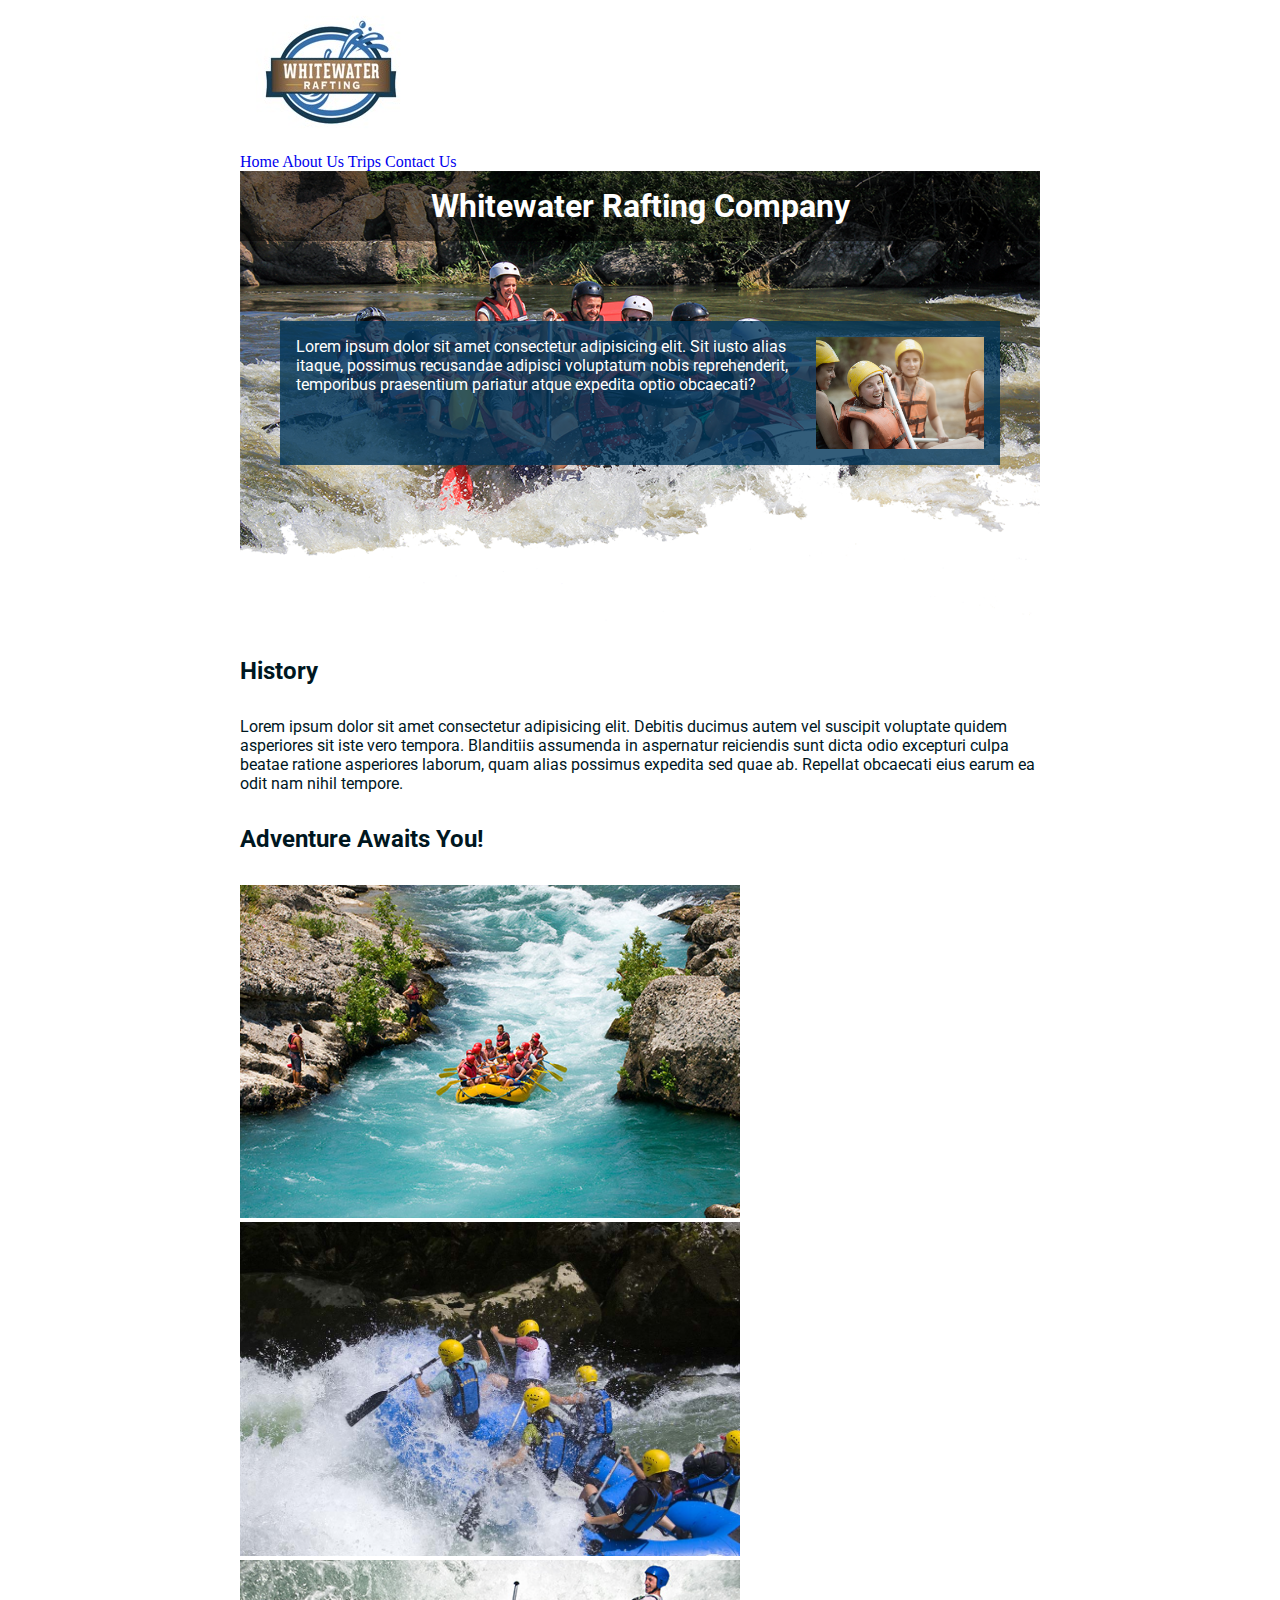
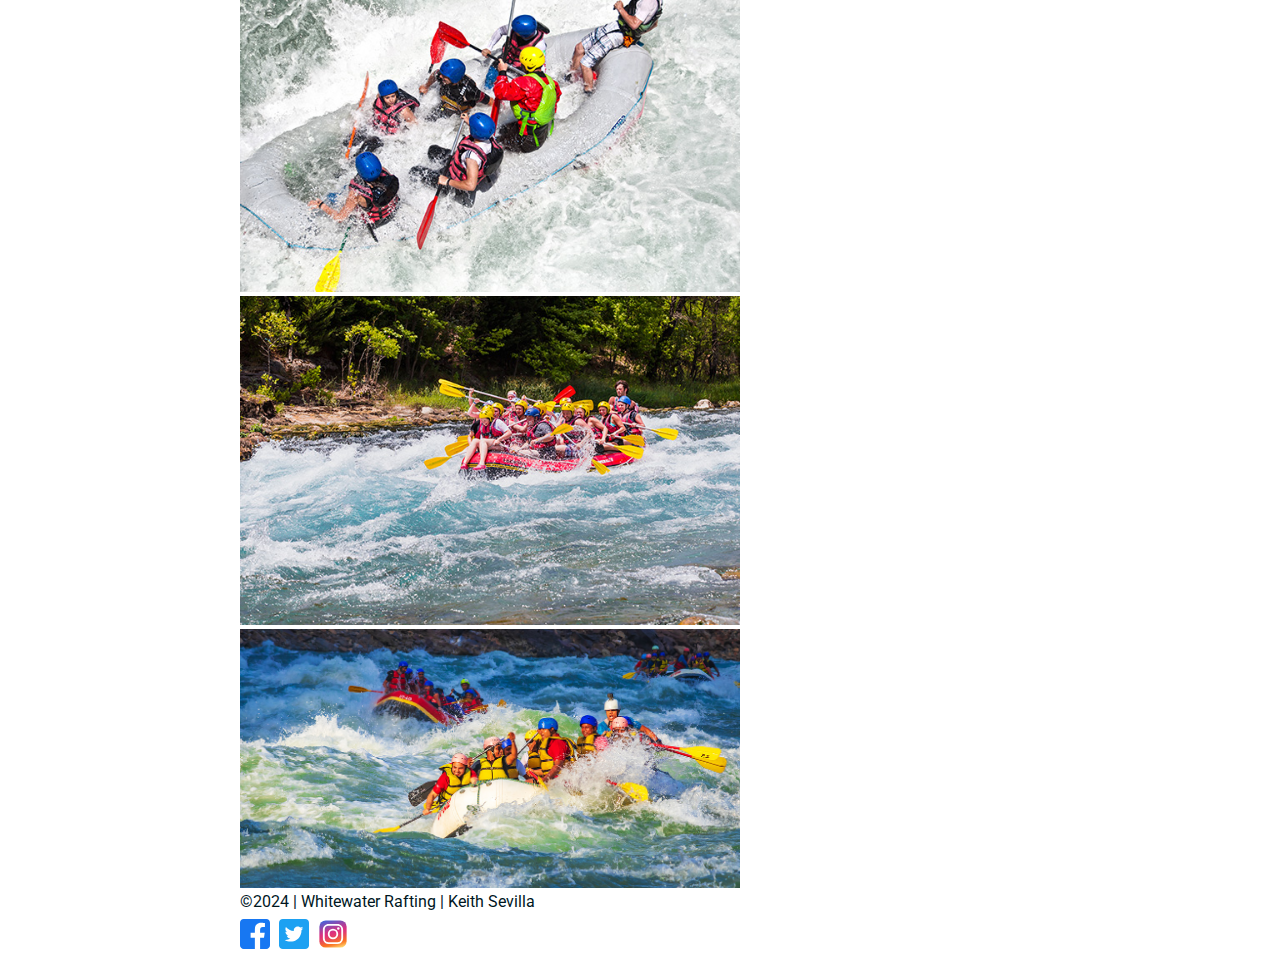
==== wwr/about.html @ e15ec9f9 "added about.html" ====
<!DOCTYPE html>
<html lang="en">
<head>
    <meta charset="UTF-8">
    <meta name="viewport" content="width=device-width, initial-scale=1.0">
    <title>About Us</title>

    <link rel="stylesheet" href="./styles/rafting.css">
</head>
<body>
    <header>
        <img src="./images/logo.png" alt="logo">
        <nav>
            <a href="index.html">Home</a>
            <a href="about.html">About Us</a>
            <a href="trips.html">Trips</a>
            <a href="contact.html">Contact Us</a>
        </nav>

    </header>

    <main>
        <div class="hero">
            <img src="./images/hero.png" alt="hero image">
            <h1>Whitewater Rafting Company</h1>
            <article>
                <img src="./images/happy-client.png" alt="Happy Client">
                <p>Lorem ipsum dolor sit amet consectetur adipisicing elit. Sit iusto alias itaque, possimus recusandae adipisci voluptatum nobis reprehenderit, temporibus praesentium pariatur atque expedita optio obcaecati?</p>
            </article>
        </div>
        
        <section>
            <h2>History</h2>
            <p>Lorem ipsum dolor sit amet consectetur adipisicing elit. Debitis ducimus autem vel suscipit voluptate quidem asperiores sit iste vero tempora. Blanditiis assumenda in aspernatur reiciendis sunt dicta odio excepturi culpa beatae ratione asperiores laborum, quam alias possimus expedita sed quae ab. Repellat obcaecati eius earum ea odit nam nihil tempore.</p>
        </section>
        <section>
            <h2>Adventure Awaits You!</h2>
            <img src="./images/adventure1.jpg" alt="Adventure 1">
            <img src="./images/adventure2.jpg" alt="Adventure 2">
            <img src="./images/adventure3.jpg" alt="Adventure 3">
            <img src="./images/adventure4.jpg" alt="Adventure 4">
            <img src="./images/adventure5.jpg" alt="Adventure 5">
        </section>
    </main>
    
    <footer>
        <p>&copy;2024 | Whitewater Rafting | Keith Sevilla</p>
        <nav class="social-links">
            <a href="https://facebook.com"><img src="./images/facebook.svg" alt="Facebook"></a>
            <a href="https://twitter.com"><img src="./images/twitter.svg" alt="Twitter"></a>
            <a href="https://instagram.com"><img src="./images/instagram.svg" alt=""></a>
        </nav>

    </footer>
</body>
</html>
---- wwr/styles/rafting.css ----
@import url('https://fonts.googleapis.com/css2?family=Roboto:ital,wght@0,100;0,300;0,400;0,500;0,700;0,900;1,100;1,300;1,400;1,500;1,700;1,900&display=swap');

:root {
    --primary-color: #00171F;
    --secondar-color: #003459;
    --accent1-color: #007EA7;
    --accent2-color: #FFFFFF;

    --heading-font: 'Roboto', sans-serif;
    --paragraph-font: 'Roboto', sans-serif;

    --nav-background-color: #00171F;
    --nav-link-color: #FFFFFF;
    --nav-hover-link-color: #007EA7;
    --nav-hover-background-color: #003459;
}

* {
    margin: 0;
    padding: 0;
    box-sizing: border-box;
}

body {
    max-width: 800px;
    margin: 0 auto;
}

h1, h2, h3, h4, h5, h6 {
    font-family: var(--heading-font);
    color: var(--primary-color);
}

p {
    font-family: var(--paragraph-font);
    color: var(--primary-color);
}

nav a {
    text-decoration: none;;
}

/* Class Selector */

.hero {
    position: relative;
    clear: both;
}

.hero img {
    display: block;
    width: 100%;
    height: auto;
}

.hero h1 {
    position: absolute;
    top: 0;
    text-align: center;
    color: var(--accent2-color);
    background-color: rgba(0, 0, 0, 0.5);
    padding: 1rem 0;
    width: 100%;
}

 .hero article>img {
    float: right;
    width: 200px;
}

.hero article {
    position: absolute;
    top: 150px;
    left: 40px;
    width: 90%;
    background-color: rgba(0, 52, 89, 0.8);
}

.hero article>p {
    color: var(--accent2-color);
    padding: 1rem;
}

.hero article>img {
    padding: 1rem;
}

section h2 {
padding: 2rem 0;
}

section img {
    width: 500px;
}

.social-links img {
    width: 30px;
    height: auto;
    margin-right: 5px;
    margin-top: 0.5rem;
}
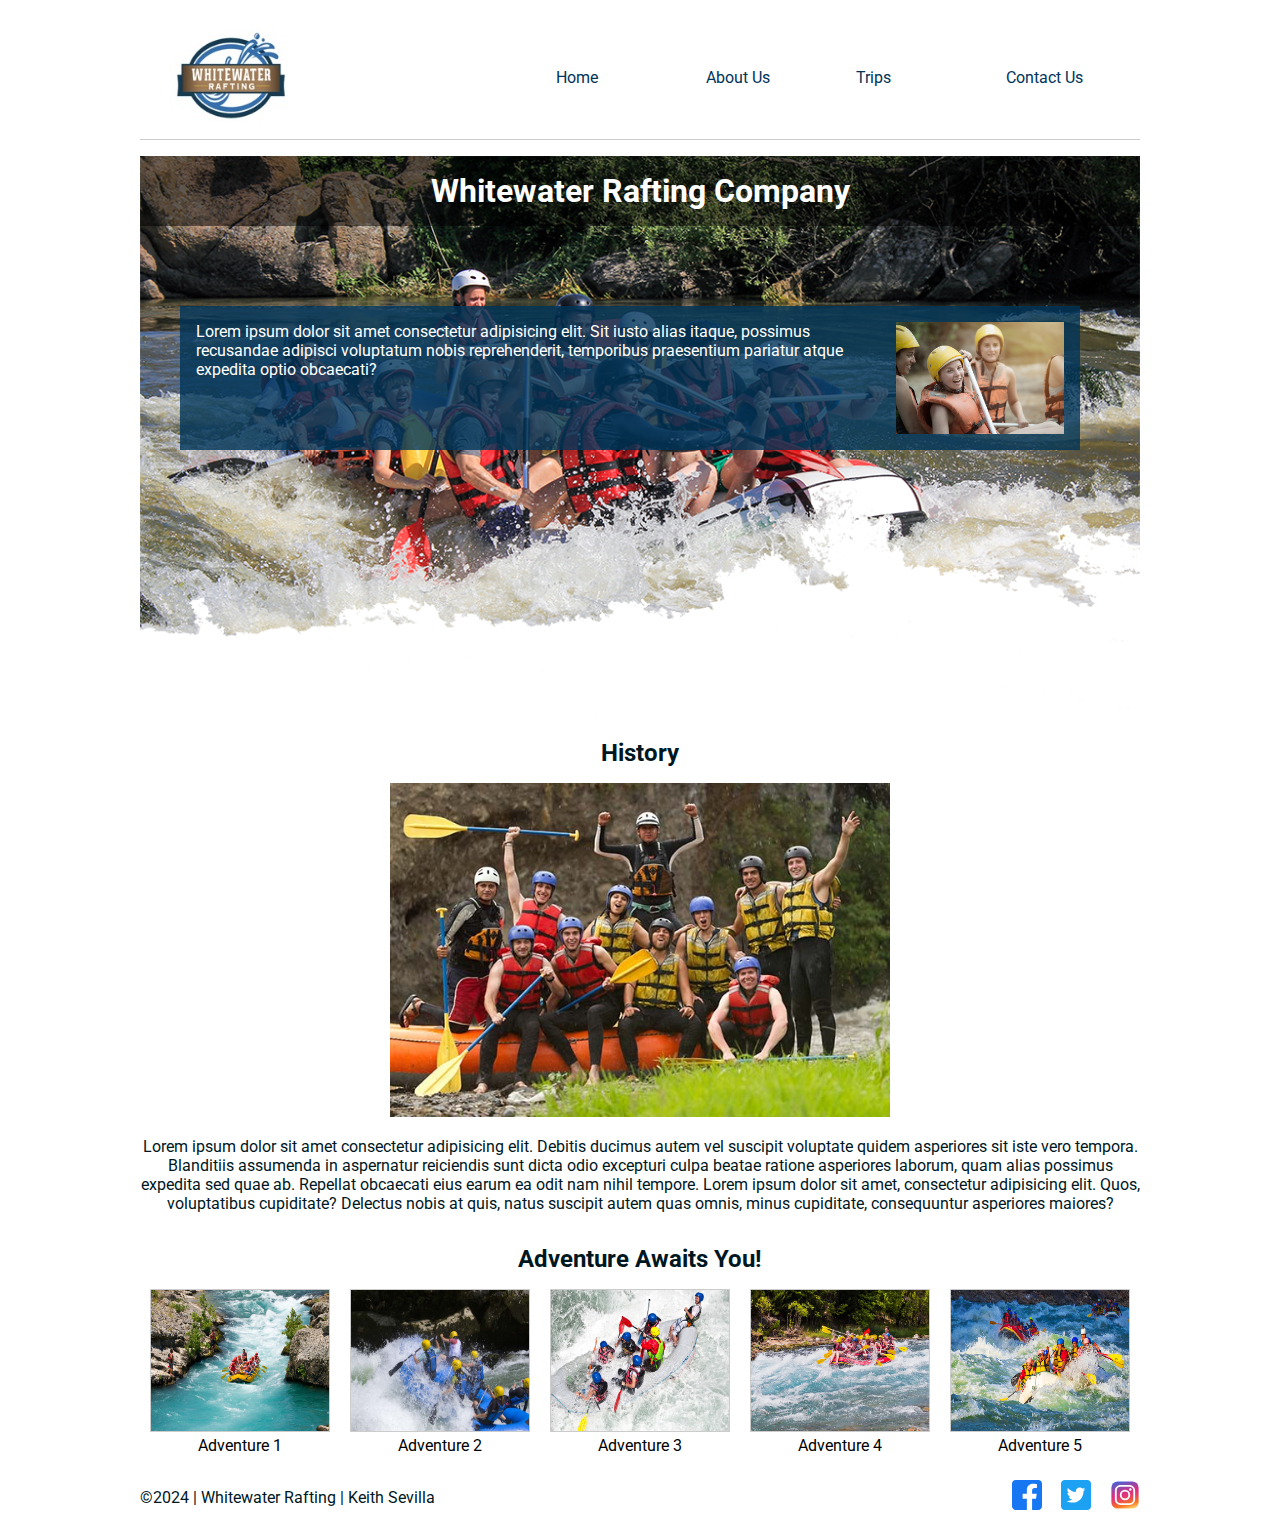
==== commit 029934dc: "updated about page" ====
--- a/wwr/about.html
+++ b/wwr/about.html
@@ -11,12 +11,13 @@
     <header>
         <img src="./images/logo.png" alt="logo">
         <nav>
-            <a href="index.html">Home</a>
-            <a href="about.html">About Us</a>
-            <a href="trips.html">Trips</a>
-            <a href="contact.html">Contact Us</a>
+            <ul class="navigation">
+                <li><a href="index.html">Home</a></li>
+                <li><a href="about.html">About Us</a></li>
+                <li><a href="trips.html">Trips</a></li>
+                <li><a href="contact.html">Contact Us</a></li>
+            </ul>            
         </nav>
-
     </header>
 
     <main>
@@ -31,25 +32,47 @@
         
         <section>
             <h2>History</h2>
-            <p>Lorem ipsum dolor sit amet consectetur adipisicing elit. Debitis ducimus autem vel suscipit voluptate quidem asperiores sit iste vero tempora. Blanditiis assumenda in aspernatur reiciendis sunt dicta odio excepturi culpa beatae ratione asperiores laborum, quam alias possimus expedita sed quae ab. Repellat obcaecati eius earum ea odit nam nihil tempore.</p>
+            <div class="image-history">
+            <img src="./images/history.jpg" alt="History">
+        </div>
+        
+            <p>Lorem ipsum dolor sit amet consectetur adipisicing elit. Debitis ducimus autem vel suscipit voluptate quidem asperiores sit iste vero tempora. Blanditiis assumenda in aspernatur reiciendis sunt dicta odio excepturi culpa beatae ratione asperiores laborum, quam alias possimus expedita sed quae ab. Repellat obcaecati eius earum ea odit nam nihil tempore. Lorem ipsum dolor sit amet, consectetur adipisicing elit. Quos, voluptatibus cupiditate? Delectus nobis at quis, natus suscipit autem quas omnis, minus cupiditate, consequuntur asperiores maiores?</p>
+        
         </section>
         <section>
             <h2>Adventure Awaits You!</h2>
+            <div class="figure-flex">
+            <figure>
             <img src="./images/adventure1.jpg" alt="Adventure 1">
+            <figcaption>Adventure 1</figcaption>
+        </figure>
+        <figure>
             <img src="./images/adventure2.jpg" alt="Adventure 2">
+            <figcaption>Adventure 2</figcaption>
+        </figure>
+        <figure>
             <img src="./images/adventure3.jpg" alt="Adventure 3">
+            <figcaption>Adventure 3</figcaption>
+        </figure>
+        <figure>
             <img src="./images/adventure4.jpg" alt="Adventure 4">
+            <figcaption>Adventure 4</figcaption>
+        </figure>
+        <figure>
             <img src="./images/adventure5.jpg" alt="Adventure 5">
+            <figcaption>Adventure 5</figcaption>
+        </figure>
+    </div>
         </section>
     </main>
     
     <footer>
         <p>&copy;2024 | Whitewater Rafting | Keith Sevilla</p>
-        <nav class="social-links">
+        <div class="social-links">
             <a href="https://facebook.com"><img src="./images/facebook.svg" alt="Facebook"></a>
             <a href="https://twitter.com"><img src="./images/twitter.svg" alt="Twitter"></a>
             <a href="https://instagram.com"><img src="./images/instagram.svg" alt=""></a>
-        </nav>
+        </div>
 
     </footer>
 </body>
--- a/wwr/styles/rafting.css
+++ b/wwr/styles/rafting.css
@@ -6,8 +6,8 @@
     --accent1-color: #007EA7;
     --accent2-color: #FFFFFF;
 
-    --heading-font: 'Roboto', sans-serif;
-    --paragraph-font: 'Roboto', sans-serif;
+    --heading-font: 'Roboto', Arial, sans-serif;
+    --paragraph-font: 'Roboto', Arial, sans-serif;
 
     --nav-background-color: #00171F;
     --nav-link-color: #FFFFFF;
@@ -22,7 +22,7 @@
 }
 
 body {
-    max-width: 800px;
+    max-width: 1000px;
     margin: 0 auto;
 }
 
@@ -36,9 +36,45 @@
     color: var(--primary-color);
 }
 
-nav a {
-    text-decoration: none;;
+header {
+    display: grid;
+    grid-template-columns: 40% 60%;
+    align-items: center;
+    border-bottom: 1px solid #ccc;
+    max-width: 1000px;
+    margin: 1rem auto;
 }
+
+header img {
+    margin: 0 0.25rem 0 1rem;
+    width: 150px;
+    height: auto;
+}
+
+.navigation {
+    display: flex;
+    list-style: none;
+}
+
+.navigation li {
+    flex: 1 1 100%;
+}
+
+.navigation a {
+    display: block;
+    color: var(--nav-hover-background-color);
+    padding: 1rem;
+    text-decoration: none;
+    font-family: var(--heading-font);
+}
+
+.navigation a:hover {
+    color: var(--nav-hover-link-color);
+    font-weight: 700;
+    text-decoration: underline;
+}
+
+
 
 /* Class Selector */
 
@@ -85,17 +121,53 @@
     padding: 1rem;
 }
 
-section h2 {
-padding: 2rem 0;
+section {
+    text-align: center;
 }
 
-section img {
+section h2 {
+    padding: 1rem 0;
+}
+
+section p {
+    padding: 1rem 0;
+}
+
+.image-history img {
     width: 500px;
+    height: auto;
+}
+
+figcaption {
+    text-align: center;
+    font-family: var(--paragraph-font);
+
+}
+
+.figure-flex {
+    display: flex;
+    justify-content: space-around;
+    
+}
+
+figure img {
+    width: 180px;
+    height: 100%;
+    border: 1px solid rgba(0,0,0,0.2);
+}
+
+
+
+footer {
+    display: flex;
+    justify-content: space-between;
+    align-items: center;
+    padding: 1rem 0;
+    margin-top: 2rem;
 }
 
 .social-links img {
     width: 30px;
     height: auto;
-    margin-right: 5px;
-    margin-top: 0.5rem;
+    margin-left: 15px;
 }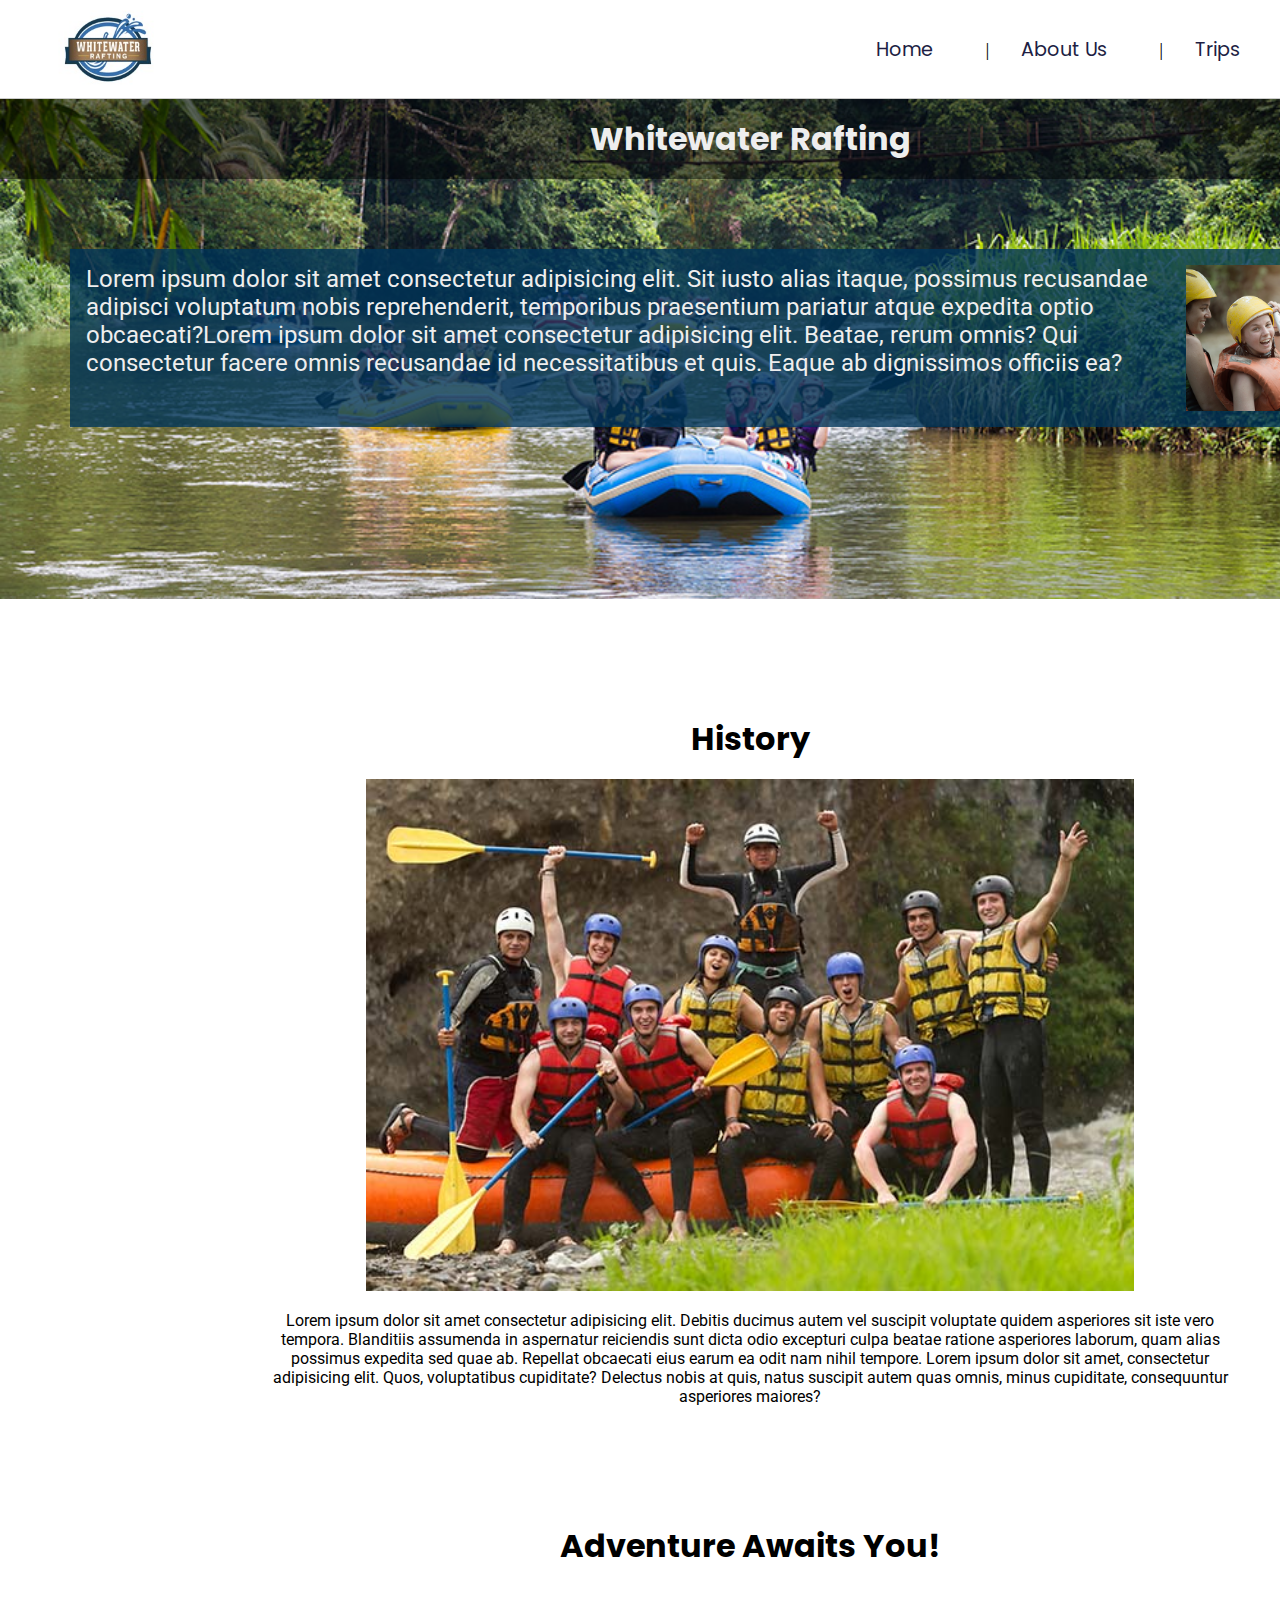
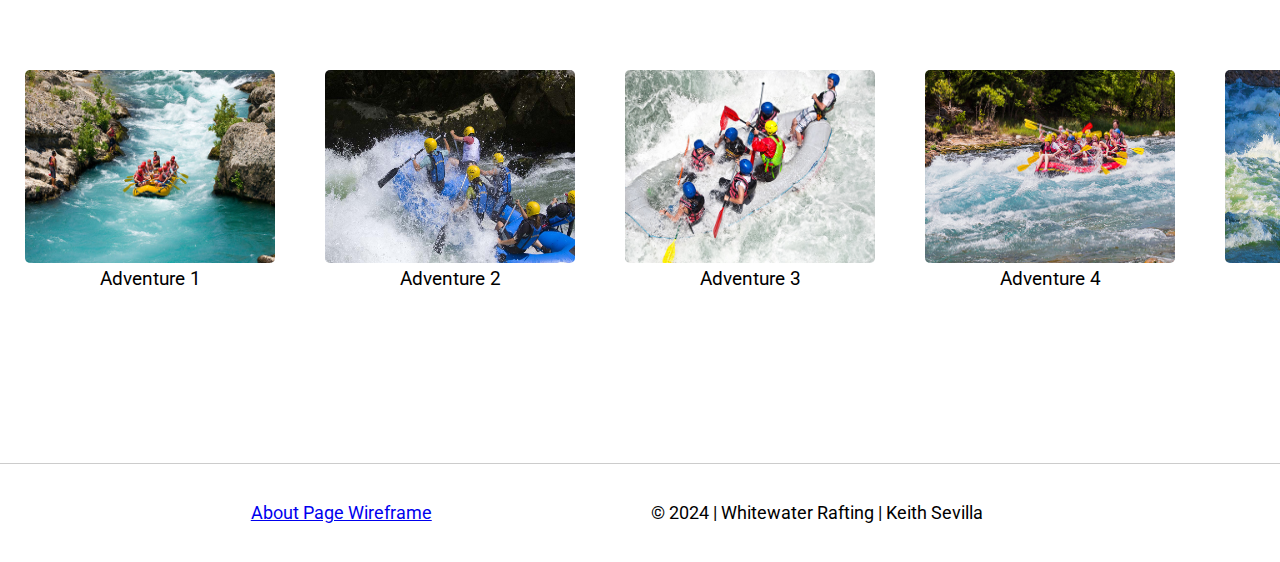
==== commit a9a98215: "Final Commit" ====
--- a/wwr/about.html
+++ b/wwr/about.html
@@ -1,79 +1,102 @@
 <!DOCTYPE html>
-<html lang="en">
+<html lang="en-US">
+
 <head>
-    <meta charset="UTF-8">
-    <meta name="viewport" content="width=device-width, initial-scale=1.0">
-    <title>About Us</title>
+    <meta charset="utf-8">
+    <meta http-equiv="X-UA-Compatible" content="IE=edge">
+    <meta name="viewport" content="width=device-width, initial-scale=1">
+    <title>About Us | Whitewater Rafting</title>
+    <meta name="description"
+        content="Learn more about Whitewater Rafting, our commitment to providing the best rafting experiences.">
+    <meta name="author" content="Keith Sevilla">
+    <link rel="stylesheet" href="./styles/rafting.css">
+    <link rel="stylesheet" href="https://cdnjs.cloudflare.com/ajax/libs/font-awesome/6.6.0/css/all.min.css"
+        integrity="sha512-Kc323vGBEqzTmouAECnVceyQqyqdsSiqLQISBL29aUW4U/M7pSPA/gEUZQqv1cwx4OnYxTxve5UMg5GT6L4JJg=="
+        crossorigin="anonymous" referrerpolicy="no-referrer">
+</head>
 
-    <link rel="stylesheet" href="./styles/rafting.css">
-</head>
 <body>
-    <header>
-        <img src="./images/logo.png" alt="logo">
+    <header class="header">
+        <img class="logo" src="./images/logo.png" alt="logo">
         <nav>
-            <ul class="navigation">
+            <ul class="navbar">
                 <li><a href="index.html">Home</a></li>
                 <li><a href="about.html">About Us</a></li>
                 <li><a href="trips.html">Trips</a></li>
                 <li><a href="contact.html">Contact Us</a></li>
-            </ul>            
+            </ul>
         </nav>
     </header>
-
     <main>
         <div class="hero">
-            <img src="./images/hero.png" alt="hero image">
-            <h1>Whitewater Rafting Company</h1>
+            <img src="./images/hero.jpg" alt="hero image">
+            <h1>Whitewater Rafting</h1>
             <article>
                 <img src="./images/happy-client.png" alt="Happy Client">
-                <p>Lorem ipsum dolor sit amet consectetur adipisicing elit. Sit iusto alias itaque, possimus recusandae adipisci voluptatum nobis reprehenderit, temporibus praesentium pariatur atque expedita optio obcaecati?</p>
+                <p>Lorem ipsum dolor sit amet consectetur adipisicing elit. Sit iusto alias itaque, possimus recusandae
+                    adipisci voluptatum nobis reprehenderit, temporibus praesentium pariatur atque expedita optio
+                    obcaecati?Lorem ipsum dolor sit amet consectetur adipisicing elit. Beatae, rerum omnis? Qui
+                    consectetur facere omnis recusandae id necessitatibus et quis. Eaque ab dignissimos officiis ea?</p>
             </article>
         </div>
-        
-        <section>
+
+        <section class="history">
             <h2>History</h2>
             <div class="image-history">
-            <img src="./images/history.jpg" alt="History">
-        </div>
-        
-            <p>Lorem ipsum dolor sit amet consectetur adipisicing elit. Debitis ducimus autem vel suscipit voluptate quidem asperiores sit iste vero tempora. Blanditiis assumenda in aspernatur reiciendis sunt dicta odio excepturi culpa beatae ratione asperiores laborum, quam alias possimus expedita sed quae ab. Repellat obcaecati eius earum ea odit nam nihil tempore. Lorem ipsum dolor sit amet, consectetur adipisicing elit. Quos, voluptatibus cupiditate? Delectus nobis at quis, natus suscipit autem quas omnis, minus cupiditate, consequuntur asperiores maiores?</p>
-        
+                <img src="./images/history.jpg" alt="History">
+            </div>
+
+            <p>Lorem ipsum dolor sit amet consectetur adipisicing elit. Debitis ducimus autem vel suscipit voluptate
+                quidem asperiores sit iste vero tempora. Blanditiis assumenda in aspernatur reiciendis sunt dicta odio
+                excepturi culpa beatae ratione asperiores laborum, quam alias possimus expedita sed quae ab. Repellat
+                obcaecati eius earum ea odit nam nihil tempore. Lorem ipsum dolor sit amet, consectetur adipisicing
+                elit. Quos, voluptatibus cupiditate? Delectus nobis at quis, natus suscipit autem quas omnis, minus
+                cupiditate, consequuntur asperiores maiores?</p>
+
         </section>
-        <section>
+        <section class="adventures">
             <h2>Adventure Awaits You!</h2>
             <div class="figure-flex">
-            <figure>
-            <img src="./images/adventure1.jpg" alt="Adventure 1">
-            <figcaption>Adventure 1</figcaption>
-        </figure>
-        <figure>
-            <img src="./images/adventure2.jpg" alt="Adventure 2">
-            <figcaption>Adventure 2</figcaption>
-        </figure>
-        <figure>
-            <img src="./images/adventure3.jpg" alt="Adventure 3">
-            <figcaption>Adventure 3</figcaption>
-        </figure>
-        <figure>
-            <img src="./images/adventure4.jpg" alt="Adventure 4">
-            <figcaption>Adventure 4</figcaption>
-        </figure>
-        <figure>
-            <img src="./images/adventure5.jpg" alt="Adventure 5">
-            <figcaption>Adventure 5</figcaption>
-        </figure>
-    </div>
+                <figure>
+                    <img src="./images/adventure1.jpg" alt="Adventure 1">
+                    <figcaption>Adventure 1</figcaption>
+                </figure>
+                <figure>
+                    <img src="./images/adventure2.jpg" alt="Adventure 2">
+                    <figcaption>Adventure 2</figcaption>
+                </figure>
+                <figure>
+                    <img src="./images/adventure3.jpg" alt="Adventure 3">
+                    <figcaption>Adventure 3</figcaption>
+                </figure>
+                <figure>
+                    <img src="./images/adventure4.jpg" alt="Adventure 4">
+                    <figcaption>Adventure 4</figcaption>
+                </figure>
+                <figure>
+                    <img src="./images/adventure5.jpg" alt="Adventure 5">
+                    <figcaption>Adventure 5</figcaption>
+                </figure>
+            </div>
         </section>
     </main>
-    
-    <footer>
-        <p>&copy;2024 | Whitewater Rafting | Keith Sevilla</p>
+
+    <footer class="footer">
+        <p><a href="https://app.moqups.com/9AOTmL9DWWLRUPZltFZnc6veZpP5LIQR/view/page/a9f572c9b" target="_blank">About
+                Page
+                Wireframe</a></p>
+
+
+        <p>&copy; 2024 | Whitewater Rafting | Keith Sevilla</p>
+
         <div class="social-links">
-            <a href="https://facebook.com"><img src="./images/facebook.svg" alt="Facebook"></a>
-            <a href="https://twitter.com"><img src="./images/twitter.svg" alt="Twitter"></a>
-            <a href="https://instagram.com"><img src="./images/instagram.svg" alt=""></a>
+            <a href="https://www.twitter.com/"><i class="fa-brands fa-square-x-twitter"></i></a>
+            <a href="https://www.instagram.com/"><i class="fa-brands fa-square-instagram"></i></a>
+            <a href="https://www.facebook.com/"><i class="fa-brands fa-square-facebook"></i></a>
+
         </div>
 
     </footer>
 </body>
+
 </html>--- a/wwr/styles/rafting.css
+++ b/wwr/styles/rafting.css
@@ -1,173 +1,521 @@
-@import url('https://fonts.googleapis.com/css2?family=Roboto:ital,wght@0,100;0,300;0,400;0,500;0,700;0,900;1,100;1,300;1,400;1,500;1,700;1,900&display=swap');
+@import url('https://fonts.googleapis.com/css2?family=Poppins:wght@400;500&family=Roboto:wght@400;700&display=swap');
 
 :root {
-    --primary-color: #00171F;
-    --secondar-color: #003459;
-    --accent1-color: #007EA7;
-    --accent2-color: #FFFFFF;
-
-    --heading-font: 'Roboto', Arial, sans-serif;
-    --paragraph-font: 'Roboto', Arial, sans-serif;
-
-    --nav-background-color: #00171F;
-    --nav-link-color: #FFFFFF;
-    --nav-hover-link-color: #007EA7;
-    --nav-hover-background-color: #003459;
+  --primary-color: #201e43;
+  --secondary-color: #134b70;
+  --accent1-color: #508c9b;
+  --accent2-color: #eeeeee;
+
+  --heading-font: Poppins, Helvetica, sans-serif;
+  --paragraph-font: Roboto, Helvetica, sans-serif;
 }
 
 * {
-    margin: 0;
-    padding: 0;
-    box-sizing: border-box;
+  margin: 0;
+  padding: 0;
+  box-sizing: border-box;
 }
 
 body {
-    max-width: 1000px;
-    margin: 0 auto;
-}
-
-h1, h2, h3, h4, h5, h6 {
-    font-family: var(--heading-font);
-    color: var(--primary-color);
+  width: 1500px;
+  margin: 0 auto;
+}
+
+.header {
+  display: flex;
+  padding: 0 3rem;
+  justify-content: space-between;
+  align-items: center;
+  border-bottom: 1px solid #ccc;
+}
+
+.logo {
+  width: 120px;
+}
+
+/* .navbar {
+} */
+
+.navbar a {
+  text-decoration: none;
+  color: var(--primary-color);
+  font-family: var(--heading-font);
+  margin-right: 1rem;
+}
+
+nav li + li::before {
+  content: '|';
+  padding: 2rem;
+}
+
+.navbar li {
+  display: inline-block;
+  font-size: 1.2em;
+}
+
+.navbar a:hover {
+  color: var(--secondary-color);
+}
+
+h1,
+h2,
+h3,
+h4,
+h5,
+h6 {
+  font-family: var(--heading-font);
 }
 
 p {
-    font-family: var(--paragraph-font);
-    color: var(--primary-color);
-}
-
-header {
-    display: grid;
-    grid-template-columns: 40% 60%;
-    align-items: center;
-    border-bottom: 1px solid #ccc;
-    max-width: 1000px;
-    margin: 1rem auto;
-}
-
-header img {
-    margin: 0 0.25rem 0 1rem;
-    width: 150px;
-    height: auto;
-}
-
-.navigation {
-    display: flex;
-    list-style: none;
-}
-
-.navigation li {
-    flex: 1 1 100%;
-}
-
-.navigation a {
-    display: block;
-    color: var(--nav-hover-background-color);
-    padding: 1rem;
-    text-decoration: none;
-    font-family: var(--heading-font);
-}
-
-.navigation a:hover {
-    color: var(--nav-hover-link-color);
-    font-weight: 700;
-    text-decoration: underline;
-}
-
-
-
-/* Class Selector */
-
+  font-family: var(--paragraph-font);
+}
+
+/* Footer Section */
+.footer {
+  display: flex;
+  justify-content: space-evenly;
+  align-items: center;
+  margin-top: 200px;
+  border-top: 1px solid #ccc;
+  padding: 2rem;
+  font-size: 1.1em;
+}
+
+.social-links {
+  font-size: 1.7em;
+}
+
+.social-links a {
+  color: var(--primary-color);
+  padding: 0 0.5rem;
+}
+
+.social-links a:hover {
+  color: var(--secondary-color);
+}
+
+/* Trips */
+.hero-trips {
+  background: linear-gradient(rgba(0, 0, 0, 0.705), rgba(0, 0, 0, 0.644)),
+    url('../images/hero-trips.jpg') no-repeat center / cover;
+  width: 100%;
+  height: 90vh;
+  margin: 0 auto;
+}
+
+.trips {
+  margin: 200px 0;
+}
+.trips h2 {
+  text-align: center;
+  font-size: 2em;
+  margin-bottom: 2rem;
+}
+.trips-flex {
+  display: flex;
+  justify-content: space-around;
+}
+
+.trip {
+  width: 30%;
+  text-align: center;
+}
+
+.trip h3 {
+  font-size: 1.5em;
+  padding: 1rem;
+}
+
+.trip p {
+  padding: 1rem;
+}
+
+.trip img {
+  max-width: 100%;
+  height: 300px;
+  border-radius: 5px;
+}
+
+.trips-table h2 {
+  text-align: center;
+  margin-bottom: 1rem;
+}
+
+.trips-table table {
+  border-collapse: collapse;
+  font-size: 1.1em;
+  font-family: var(--paragraph-font);
+  width: 800px;
+  margin: 0 auto;
+}
+
+.trips-table thead tr {
+  font-family: var(--paragraph-font);
+  font-size: 1.2em;
+  letter-spacing: 0.7px;
+  background-color: var(--secondary-color);
+  color: var(--accent2-color);
+  text-align: left;
+}
+
+.trips-table th,
+.trips-table td {
+  padding: 12px 15px;
+}
+
+table,
+th,
+td {
+  border: 1px solid #222;
+}
+
+/* Contact */
+.employee-profiles {
+  text-align: center;
+  margin-top: 100px;
+  margin-bottom: 200px;
+}
+
+.employee-profiles h2 {
+  font-size: 2.5em;
+}
+
+.profiles {
+  display: flex;
+  justify-content: space-evenly;
+  margin: 100px;
+}
+
+.profile img {
+  width: 250px;
+  height: 250px;
+  object-fit: cover;
+  border-radius: 50%;
+}
+
+.profile h3 {
+  font-size: 1.2em;
+  color: var(--secondary-color);
+}
+
+.contact-grid {
+  display: grid;
+  grid-template-columns: 1fr 1fr;
+  margin: 0 auto;
+  width: 1200px;
+  border: 1px solid #ccc;
+  padding: 1rem 0;
+}
+
+.contact-grid h2 {
+  font-size: 1.2em;
+  letter-spacing: 0.7px;
+  text-align: center;
+  margin: 1rem;
+}
+
+.contact-grid h3 {
+  font-size: 1.1em;
+  font-weight: 400;
+  text-align: left;
+  margin-left: 3rem;
+}
+
+.contact-grid p {
+  text-align: center;
+  font-family: var(--heading-font);
+  font-size: 1.1em;
+  margin-bottom: 1rem;
+}
+
+.map {
+  display: flex;
+  justify-content: center;
+  width: 100%;
+  padding: 0.5rem;
+}
+.map iframe {
+  width: 400px;
+  height: 400px;
+}
+
+form {
+  display: grid;
+  width: 400px;
+  margin: 0 auto;
+}
+
+label,
+input,
+textarea {
+  font-family: var(--heading-font);
+  font-size: 1.1em;
+  padding: 0.1rem;
+  margin: 0.2rem 0;
+}
+
+.radio-group {
+  display: flex;
+  margin-left: 3rem;
+}
+
+.radio-group label {
+  margin-left: 1rem;
+}
+
+input[type='radio'] {
+  width: 18px;
+  vertical-align: middle;
+}
+
+button {
+  font-family: var(--heading-font);
+  font-size: 1.2em;
+  margin: 2rem 0;
+  padding: 0.75rem;
+  border-radius: 25px;
+  cursor: pointer;
+  border: none;
+  color: var(--accent2-color);
+  background-color: var(--secondary-color);
+}
+
+button:hover {
+  background-color: var(--primary-color);
+}
+
+.checkbox-group {
+  display: flex;
+  margin: 1rem 0;
+}
+
+.checkbox-group label {
+  font-size: 1em;
+  margin-left: 0.2rem;
+}
+
+input[type='checkbox'] {
+  width: 15px;
+  vertical-align: middle;
+}
+
+/* Home */
+.hero-home {
+  background: linear-gradient(rgba(0, 0, 0, 0.705), rgba(0, 0, 0, 0.644)),
+    url('../images/hero-home.png') no-repeat center / cover;
+  width: 100%;
+  height: 90vh;
+  margin: 0 auto;
+}
+
+.hero-content {
+  display: flex;
+  height: 100%;
+  flex-direction: column;
+  justify-content: center;
+  align-items: center;
+}
+
+.hero-content h1 {
+  font-size: 3em;
+  color: var(--accent2-color);
+  margin-bottom: 1rem;
+}
+
+.hero-content .cta-button {
+  font-family: var(--heading-font);
+  font-size: 1.5em;
+  border-radius: 5px;
+  cursor: pointer;
+  color: var(--accent2-color);
+  background-color: var(--accent1-color);
+  text-decoration: none;
+  padding: 10px 20px;
+  margin-top: 100px;
+}
+
+.hero-content .cta-button:hover {
+  background-color: var(--secondary-color);
+}
+
+.newsletter-signup {
+  text-align: center;
+}
+
+.newsletter-signup h2 {
+  font-size: 1.7em;
+}
+
+.newsletter-signup form {
+  display: flex;
+  flex-direction: column;
+  align-items: center;
+}
+
+.newsletter-signup label {
+  font-size: 1em;
+  align-self: flex-start;
+  margin: 1rem 0;
+}
+
+.newsletter-signup input[type='text'],
+.newsletter-signup input[type='email'] {
+  width: 100%;
+  padding: 0.8rem;
+  margin-bottom: 1rem;
+  border: 1px solid #ddd;
+  border-radius: 5px;
+  font-size: 1em;
+}
+
+.newsletter-signup button {
+  padding: 10px 20px;
+  background-color: var(--secondary-color);
+  color: var(--accent2-color);
+  border: none;
+  border-radius: 5px;
+  cursor: pointer;
+  font-size: 1.1em;
+}
+
+.newsletter-signup button:hover {
+  background-color: var(--primary-color);
+}
+
+.site-purpose {
+  margin: 100px 0;
+  padding: 2rem;
+}
+
+.grid-container {
+  display: grid;
+  grid-template-columns: repeat(3, 1fr);
+}
+
+.grid-item {
+  padding: 1rem;
+  text-align: left;
+}
+
+.grid-item img {
+  width: 100%;
+  height: 300px;
+  border-radius: 10px;
+}
+
+.grid-item h3 {
+  font-size: 1.5em;
+  padding: 1rem 0;
+  color: var(--secondary-color);
+}
+
+.grid-item p {
+  font-size: 1.1em;
+}
+
+.call-to-action {
+  text-align: center;
+  margin: 50px 0;
+  padding: 20px;
+  background-color: #007bff;
+  color: white;
+  border-radius: 10px;
+  box-shadow: 0 2px 10px rgba(0, 0, 0, 0.1);
+}
+
+.call-to-action h2 {
+  font-size: 2em;
+  margin-bottom: 10px;
+}
+
+.call-to-action p {
+  font-size: 1.2em;
+  margin-bottom: 20px;
+}
+
+/* About */
 .hero {
-    position: relative;
-    clear: both;
+  position: relative;
+  clear: both;
+  margin-bottom: 100px;
 }
 
 .hero img {
-    display: block;
-    width: 100%;
-    height: auto;
+  display: block;
+  width: 100%;
+  height: auto;
 }
 
 .hero h1 {
-    position: absolute;
-    top: 0;
-    text-align: center;
-    color: var(--accent2-color);
-    background-color: rgba(0, 0, 0, 0.5);
-    padding: 1rem 0;
-    width: 100%;
-}
-
- .hero article>img {
-    float: right;
-    width: 200px;
+  position: absolute;
+  top: 0;
+  text-align: center;
+  color: var(--accent2-color);
+  background-color: rgba(0, 0, 0, 0.5);
+  padding: 1rem 0;
+  width: 100%;
 }
 
 .hero article {
-    position: absolute;
-    top: 150px;
-    left: 40px;
-    width: 90%;
-    background-color: rgba(0, 52, 89, 0.8);
-}
-
-.hero article>p {
-    color: var(--accent2-color);
-    padding: 1rem;
-}
-
-.hero article>img {
-    padding: 1rem;
-}
-
-section {
-    text-align: center;
-}
-
-section h2 {
-    padding: 1rem 0;
-}
-
-section p {
-    padding: 1rem 0;
+  position: absolute;
+  top: 150px;
+  left: 70px;
+  width: 90%;
+  background-color: rgba(0, 52, 89, 0.8);
+}
+
+.hero article > p {
+  color: var(--accent2-color);
+  padding: 1rem;
+  font-size: 1.5em;
+}
+
+.hero article > img {
+  padding: 1rem;
+  float: right;
+  width: 250px;
+}
+
+.history {
+  text-align: center;
+  padding: 1rem;
+  width: 1000px;
+  margin: 0 auto;
+}
+
+.history h2 {
+  font-size: 2em;
 }
 
 .image-history img {
-    width: 500px;
-    height: auto;
+  width: 800px;
+  height: auto;
+  padding: 1rem;
+}
+
+.adventures {
+  margin-top: 100px;
+  text-align: center;
+}
+
+.adventures h2 {
+  font-size: 2em;
+}
+
+.figure-flex {
+  display: flex;
+  justify-content: space-around;
+  margin: 100px 0;
 }
 
 figcaption {
-    text-align: center;
-    font-family: var(--paragraph-font);
-
-}
-
-.figure-flex {
-    display: flex;
-    justify-content: space-around;
-    
+  text-align: center;
+  font-family: var(--paragraph-font);
+  font-size: 1.2em;
 }
 
 figure img {
-    width: 180px;
-    height: 100%;
-    border: 1px solid rgba(0,0,0,0.2);
-}
-
-
-
-footer {
-    display: flex;
-    justify-content: space-between;
-    align-items: center;
-    padding: 1rem 0;
-    margin-top: 2rem;
-}
-
-.social-links img {
-    width: 30px;
-    height: auto;
-    margin-left: 15px;
-}+  width: 250px;
+  height: 100%;
+  border-radius: 5px;
+}
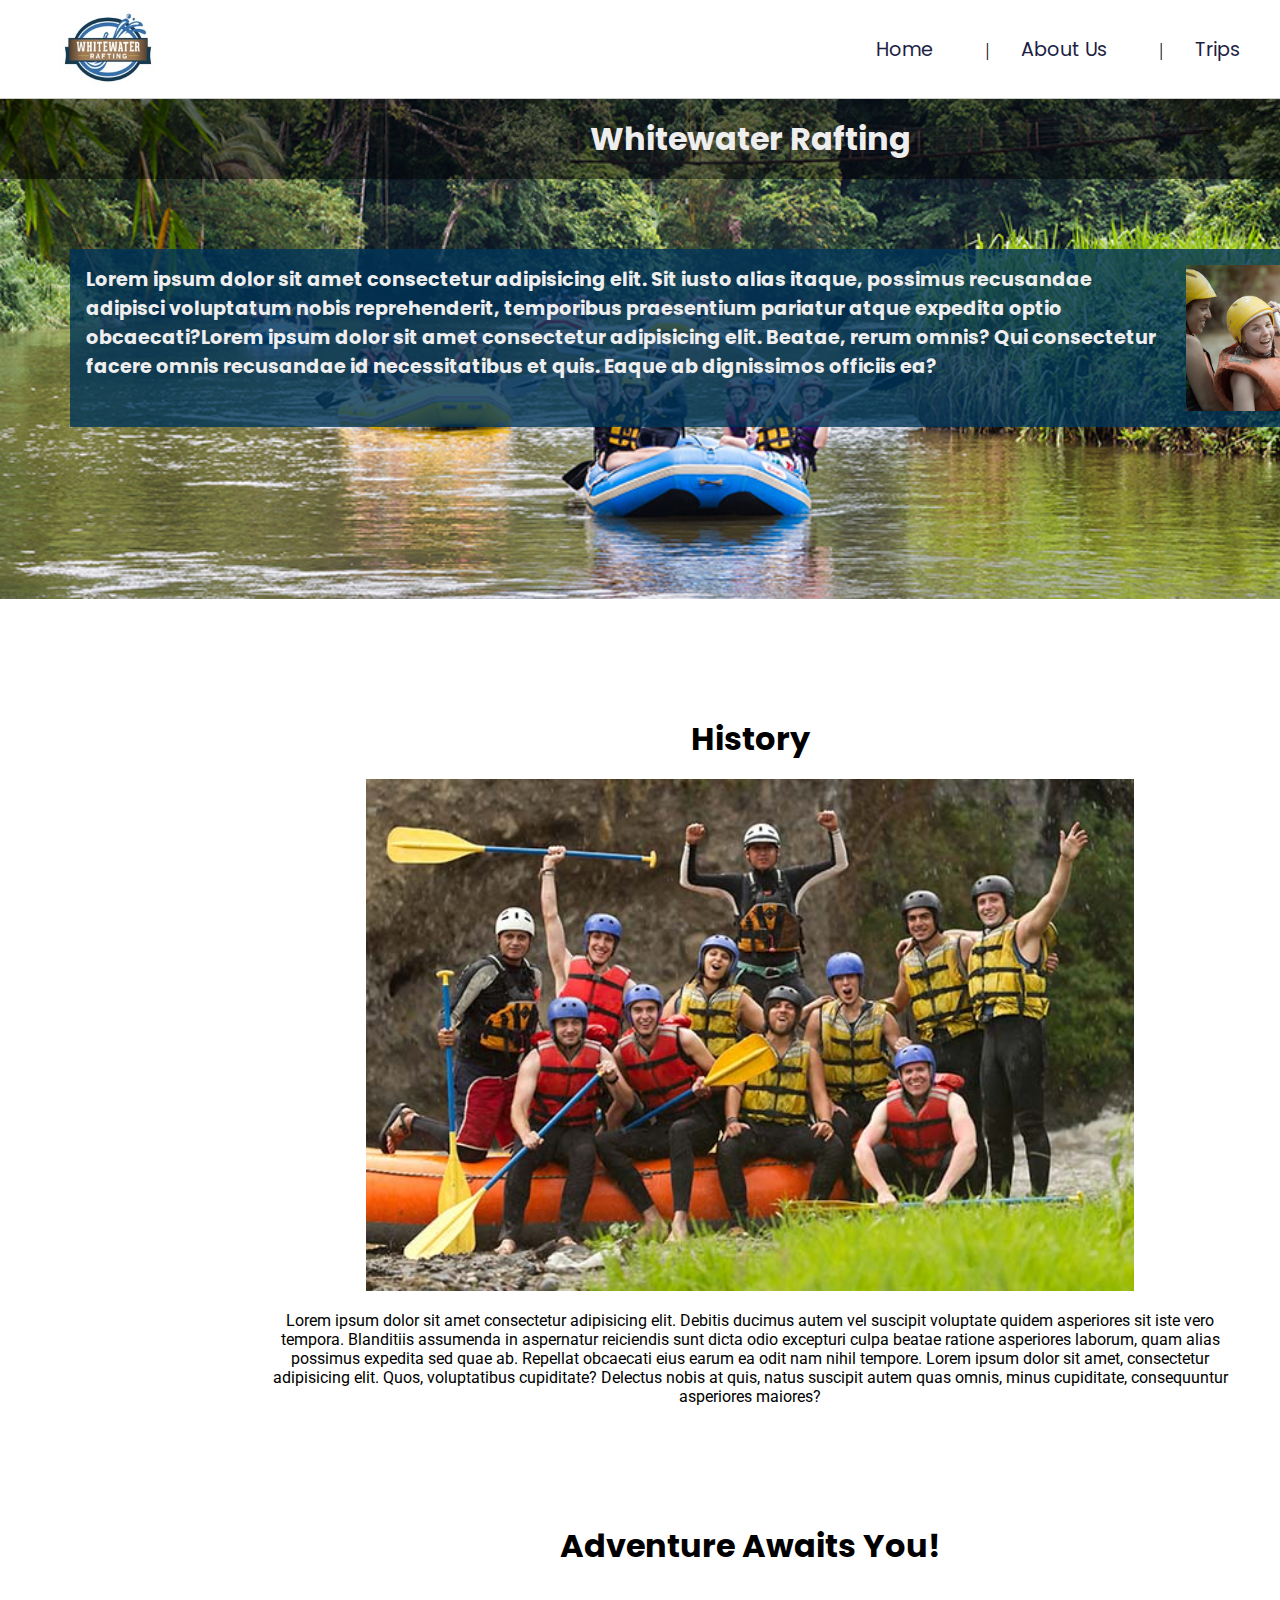
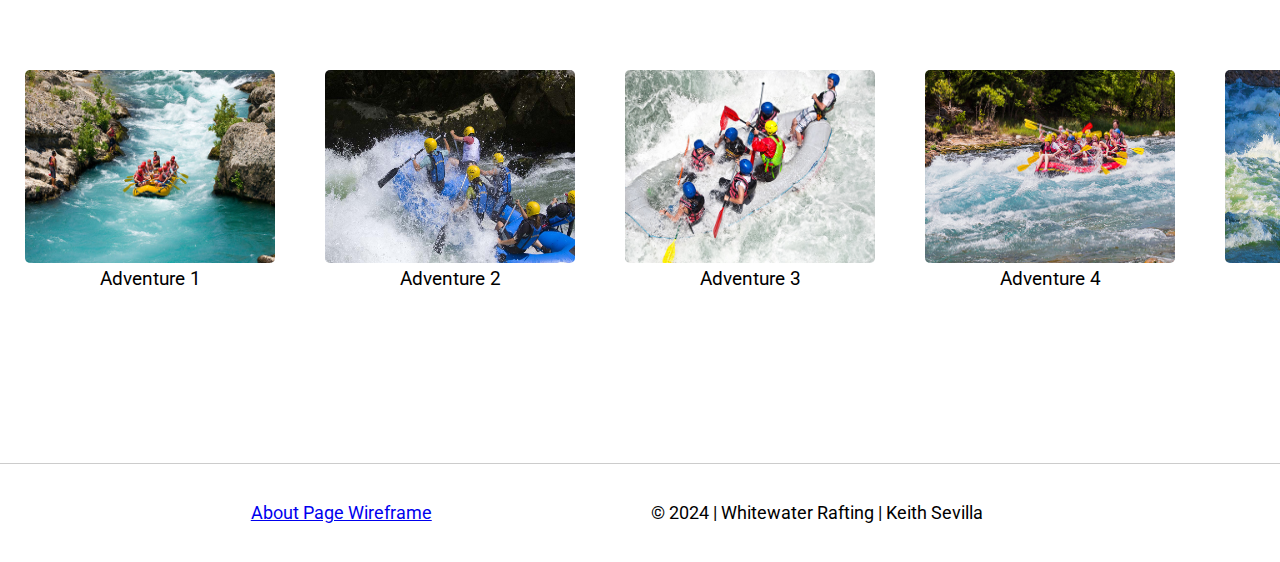
==== commit 552d24a7: "Minor fixes" ====
--- a/wwr/about.html
+++ b/wwr/about.html
@@ -33,10 +33,11 @@
             <h1>Whitewater Rafting</h1>
             <article>
                 <img src="./images/happy-client.png" alt="Happy Client">
-                <p>Lorem ipsum dolor sit amet consectetur adipisicing elit. Sit iusto alias itaque, possimus recusandae
+                <h4>Lorem ipsum dolor sit amet consectetur adipisicing elit. Sit iusto alias itaque, possimus recusandae
                     adipisci voluptatum nobis reprehenderit, temporibus praesentium pariatur atque expedita optio
                     obcaecati?Lorem ipsum dolor sit amet consectetur adipisicing elit. Beatae, rerum omnis? Qui
-                    consectetur facere omnis recusandae id necessitatibus et quis. Eaque ab dignissimos officiis ea?</p>
+                    consectetur facere omnis recusandae id necessitatibus et quis. Eaque ab dignissimos officiis ea?
+                </h4>
             </article>
         </div>
 
--- a/wwr/styles/rafting.css
+++ b/wwr/styles/rafting.css
@@ -464,10 +464,10 @@
   background-color: rgba(0, 52, 89, 0.8);
 }
 
-.hero article > p {
-  color: var(--accent2-color);
-  padding: 1rem;
-  font-size: 1.5em;
+.hero article > h4 {
+  color: var(--accent2-color);
+  padding: 1rem;
+  font-size: 1.2em;
 }
 
 .hero article > img {
